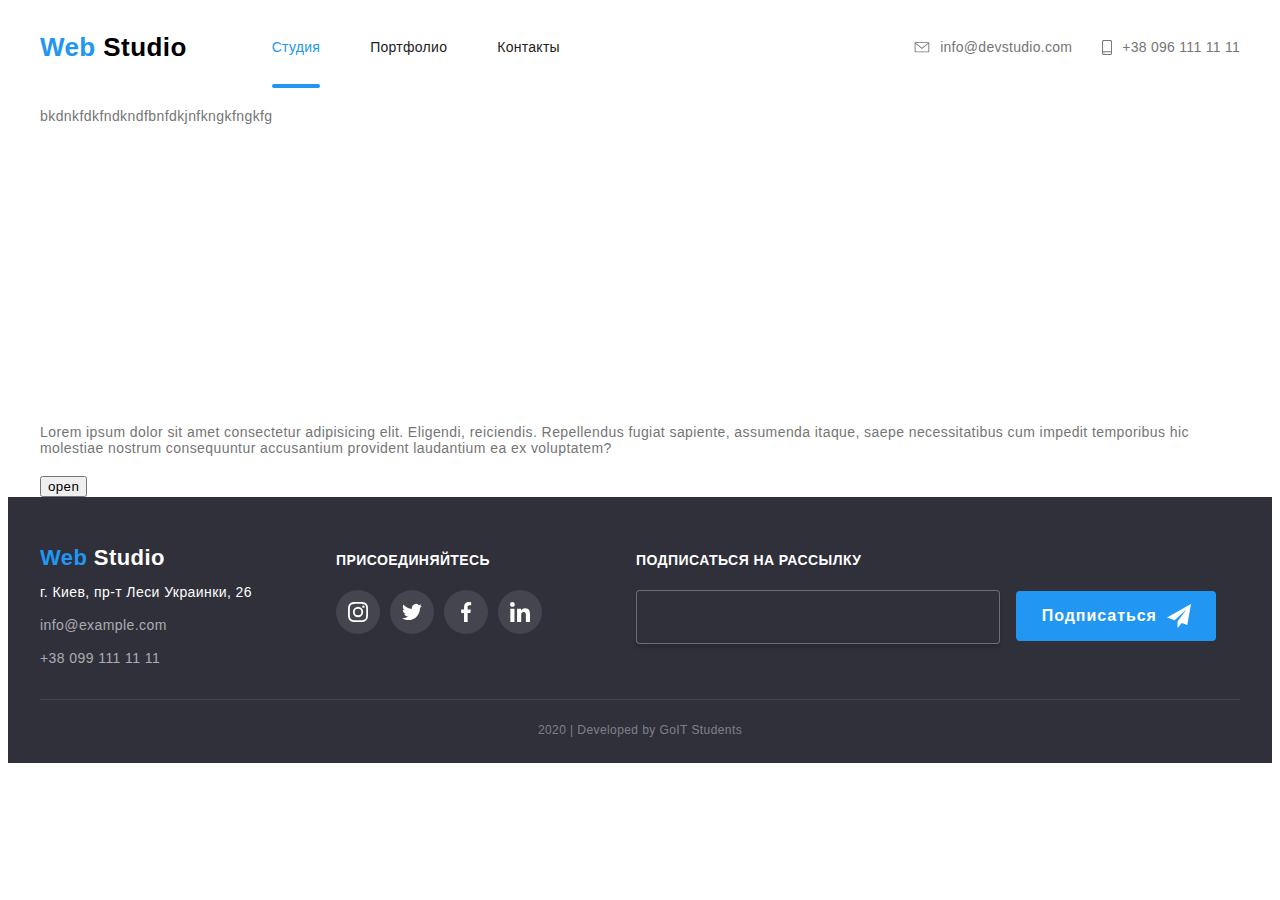
==== contact.html @ a4f5ba58 "modal-svg" ====
<!DOCTYPE html>
<html lang="en">
  <head>
    <meta charset="UTF-8" />
    <meta name="viewport" content="width=device-width, initial-scale=1.0" />
    <title>Document</title>
    <link rel="stylesheet" href="./css/contact.css" />
    <link rel="stylesheet" href="./css/style.css" />
  </head>
  <body>
    <header>
      <div class="container header-container">
        <nav class="header-nav">
          <a href="./index.html" class="link logo"><span>Web</span> Studio</a>
          <ul class="site-nav">
            <li><a href="./index.html" class="link current">Студия</a></li>
            <li><a href="./portfolio.html" class="link">Портфолио</a></li>
            <li><a href="./contact.html" class="link">Контакты</a></li>
          </ul>
        </nav>
        <ul class="auth-nav">
          <li>
            <a href="mailto:info@devstudio.com" class="link">
              <svg class="auth-nav-icon" width="16" height="11">
                <use href="./img/symbol-defs.svg#icon-envelope"></use>
              </svg>
              <span>info@devstudio.com</span>
            </a>
          </li>
          <li>
            <a href="tel:+380961111111" class="link">
              <svg class="auth-nav-icon" width="10" height="15">
                <use href="./img/symbol-defs.svg#icon-smartphone"></use>
              </svg>
              <span>+38 096 111 11 11</span>
            </a>
          </li>
        </ul>
      </div>
    </header>

    <section class="container">
      <p class="ppp">bkdnkfdkfndkndfbnfdkjnfkngkfngkfg</p>

      <p class="ppp">
        Lorem ipsum dolor sit amet consectetur adipisicing elit. Eligendi,
        reiciendis. Repellendus fugiat sapiente, assumenda itaque, saepe
        necessitatibus cum impedit temporibus hic molestiae nostrum consequuntur
        accusantium provident laudantium ea ex voluptatem?
      </p>

      <button data-modal-open>open</button>

      <div class="backdrop is-hidden" data-modal>
        <div class="modal">
          <form>
            <b>Оставьте свои данные, мы вам перезвоним</b>

            <div>
              <input type="text" name="name" id="name" class="modal-input" />
              <label for="name">Имя</label>
              <svg>
                <use href="././img/symbol-modal.svg#icon-modal-person"></use>
              </svg>
            </div>

            <div>
              <input type="tel" name="tel" id="tel" class="modal-input" />
              <label for="tel">Телефон</label>
              <svg>
                <use href="././img/symbol-modal.svg#icon-modal-phone"></use>
              </svg>
            </div>

            <div>
              <input type="email" name="email" id="email" class="modal-input" />
              <label for="email">Почта</label>
              <svg>
                <use href="././img/symbol-modal.svg#icon-modal-email"></use>
              </svg>
            </div>

            <textarea name="comment" id="comment" rows="10"></textarea>
            <label for="comment">Комментарий</label>

            <label class="agreement">
              <input type="checkbox" />
              <span>Соглашаюсь с рассылкой и принимаю </span>
              <a href="">Условия договора</a>
            </label>

            <button type="submit">Отправить</button>

            <button data-modal-close aria-label="закрыть">
              <svg>
                <use href="././img/symbol-modal.svg#icon-modal-close"></use>
              </svg>
            </button>
          </form>
        </div>
      </div>
    </section>

    <footer>
      <div class="container">
        <div class="company-address">
          <div class="box-address">
            <a href="./index.html" class="link logo"><span>Web</span> Studio</a>
            <address class="footer-address">
              <p>г. Киев, пр-т Леси Украинки, 26</p>
              <ul class="contact-list">
                <li>
                  <a href="mailto:info@example.com" class="link mail-footer"
                    >info@example.com</a
                  >
                </li>
                <li>
                  <a href="tel:+380991111111" class="link tel-footer"
                    >+38 099 111 11 11</a
                  >
                </li>
              </ul>
            </address>
          </div>
          <div class="box-socials">
            <p class="footer-promo">присоединяйтесь</p>
            <ul class="footer-socials">
              <li class="socials-item">
                <a href="">
                  <svg class="social-icon">
                    <use href="./img/symbol-defs.svg#icon-instagram"></use>
                  </svg>
                </a>
              </li>
              <li class="socials-item">
                <a href="">
                  <svg class="social-icon">
                    <use href="./img/symbol-defs.svg#icon-twitter"></use>
                  </svg>
                </a>
              </li>
              <li class="socials-item">
                <a href="">
                  <svg class="social-icon">
                    <use href="./img/symbol-defs.svg#icon-facebook"></use>
                  </svg>
                </a>
              </li>
              <li class="socials-item">
                <a href="">
                  <svg class="social-icon">
                    <use href="./img/symbol-defs.svg#icon-linkedin"></use>
                  </svg>
                </a>
              </li>
            </ul>
          </div>
          <form>
            <p class="footer-promo">подписаться на рассылку</p>
            <input type="text" class="form-input" />
            <button class="button">
              <div class="button-footer">
                <span>Подписаться</span>
                <svg class="icon-send" width="24px" height="24px">
                  <use href="./img/symbol-defs.svg#icon-send"></use>
                </svg>
              </div>
            </button>
          </form>
        </div>
        <p class="company-developer">2020 | Developed by GoIT Students</p>
      </div>
    </footer>

    <script src="./js/modal.js"></script>
  </body>
</html>
---- css/contact.css ----
body {
  box-sizing: border-box;
}

.ppp {
  padding: 0;
  margin: 20px 0px;
}

.container > p + p {
  margin-top: 300px;
}
---- css/style.css ----
:root {
  --primmary-text-color: #757575;
  --title-text-color: #212121;
  --secondary-title-color: #ffffff;
  --accent-color: #2196f3;
  --primary-bg-color: #ffffff;
  --secondary-bg-color: rgba(47, 48, 58, 0.8);
  --secondary-bg: #f5f4fa;
  --social-icon-color: #afb1b8;
}

body {
  background-color: var(--primary-bg-color);
  color: var(--primmary-text-color);
  font-family: Roboto, sans-serif;
  font-size: 14px;
  letter-spacing: 0.03em;
}

h1,
h2,
h3,
h4,
h5,
h6 {
  color: var(--title-text-color);
  font-size: inherit;
  margin-top: 0;
}

button {
  font-family: inherit;
  letter-spacing: 0.03em;
  cursor: pointer;
}

ul {
  list-style: none;
  margin-top: 0;
  margin-bottom: 0;
  padding-left: 0;
}

p {
  margin-top: 0;
  margin-bottom: 0;
}

img,
svg {
  display: block;
}

/* ссылки */
a {
  text-decoration: none;
}

.container {
  width: 1200px;
  margin-left: auto;
  margin-right: auto;
  padding-right: 15px;
  padding-left: 15px;
}

main .container {
  padding-top: 94px;
  padding-bottom: 94px;
}

/* хедер */
.header-container {
  display: flex;
  align-items: center;
}

.header-nav {
  display: flex;
  align-items: center;
}

.site-nav {
  display: flex;
}

.site-nav > li:not(:last-child) {
  margin-right: 50px;
}

.site-nav .link {
  display: block;
  padding-top: 32px;
  padding-bottom: 32px;

  color: var(--title-text-color);
  letter-spacing: 0.02em;
  font-weight: 500;
  line-height: 1.14;
}

.auth-nav {
  display: flex;
  margin-left: auto;
}

.auth-nav .link {
  color: var(--primmary-text-color);
  letter-spacing: 0.02em;
  font-weight: 500;
  line-height: 1.14;

  display: flex;
}

.auth-nav > li:not(:last-child) {
  margin-right: 30px;
}

.auth-nav-icon {
  margin-right: 10px;
  margin-top: auto;
  margin-bottom: auto;

  fill: var(--primmary-text-color);
  transition: fill 250ms cubic-bezier(0.4, 0, 0.2, 1);
}

.link {
  transition: color 250ms cubic-bezier(0.4, 0, 0.2, 1);
}

.link:hover,
.link:focus {
  color: var(--accent-color);
}

.link:hover .auth-nav-icon,
.link:focus .auth-nav-icon {
  fill: var(--accent-color);
}

.site-nav .link.current {
  color: var(--accent-color);
  position: relative;
}

.site-nav .link.current::after {
  content: "";
  display: block;
  width: 100%;
  height: 4px;
  background-color: var(--accent-color);
  border-radius: 2px;

  position: absolute;
  bottom: 0px;
}

/* стилизация лого */
.header-nav .logo {
  margin-right: 85px;
  padding-top: 24px;
  padding-bottom: 25px;
}

.logo {
  color: #000000;
  font-family: Raleway, sans-serif;
  font-weight: 700;
  font-size: 26px;
  line-height: 1.19;
}
.logo span {
  color: var(--accent-color);
}

/* герой */
.hero {
  background: var(--secondary-bg-color);
  background-image: linear-gradient(
      var(--secondary-bg-color),
      var(--secondary-bg-color)
    ),
    url(../img/hero-backgraund.jpg);
  background-size: cover;
  background-position: center;

  max-width: 1600px;
  height: 600px;
  margin-left: auto;
  margin-right: auto;
  padding-top: 200px;
}

.hero-title {
  color: var(--secondary-title-color);
  font-weight: 900;
  font-size: 44px;
  line-height: 1.36;
  letter-spacing: 0.06em;

  text-transform: uppercase;
  margin-bottom: 30px;
}

.button {
  color: var(--secondary-title-color);
  background-color: var(--accent-color);
  letter-spacing: 0.06em;
  font-weight: 700;
  font-size: 16px;
  line-height: 1.87;

  border-radius: 4px;
  padding: 10px;
  border: 0;
  min-width: 200px;
  min-height: 50px;
  text-align: center;
}

.hero-button {
  display: inline-block;
}

.hero-container {
  text-align: center;
  width: 646px;
  height: 200px;
  margin-left: auto;
  margin-right: auto;
}

/* section */
.section-title {
  font-weight: 700;
  font-size: 36px;
  line-height: 1.17;
  text-align: center;

  margin-bottom: 50px;
}

/* блок Особенности */
.features-list {
  display: flex;
}

.features-item {
  width: calc((100% - 3 * 30px) / 4);
}

.features-item:not(:last-child) {
  margin-right: 30px;
}

.features-div {
  background-color: var(--secondary-bg);
  padding: 25px 100px;
  margin-bottom: 30px;
  border-radius: 4px;
}

.features-icon {
  width: 70px;
  height: 70px;
  fill: var(--primmary-text-color);

  transition: fill 250ms cubic-bezier(0.4, 0, 0.2, 1);
}

.features-subtitle {
  font-weight: 700;
  line-height: 1.14;
  text-transform: uppercase;
  margin-bottom: 10px;
}

.features .text {
  line-height: 1.71;
}

.features > .container {
  border-bottom: 1px solid #ececec;
}

/* Чем мы занимаемся */
.doing-list {
  display: flex;
}

.doing-item {
  position: relative;

  width: calc((100% - 2 * 30px) / 3);
}

.doing-item:not(:last-child) {
  margin-right: 30px;
}

.doing-subtitle {
  position: absolute;
  bottom: 0px;
  width: 100%;

  color: var(--secondary-title-color);
  background-color: var(--secondary-bg-color);
  font-weight: 700;
  line-height: 1.14;
  text-align: center;
  text-transform: uppercase;
  margin: 0;
  padding-top: 28px;
  padding-bottom: 28px;
}

/* блок Наша команда, цвет унаследовал */
.team {
  background-color: var(--secondary-bg);
}

.team-name {
  font-weight: 500;
  font-size: 16px;
  line-height: 1.19;
  text-align: center;

  margin-bottom: 10px;
}

.team-position {
  font-size: 16px;
  line-height: 1.19;
  text-align: center;
  margin-bottom: 16px;
}

.team-item > img {
  margin-bottom: 30px;
}

.team-list {
  display: flex;
}

.team-item {
  width: calc((100% - 3 * 30px) / 4);
  background-color: var(--primary-bg-color);
  padding-bottom: 24px;
  border-radius: 4px;
  overflow: hidden;
  box-shadow: 0px 2px 1px rgba(0, 0, 0, 0.2), 0px 1px 1px rgba(0, 0, 0, 0.14),
    0px 1px 3px rgba(0, 0, 0, 0.12);
}

.team-item:not(:last-child) {
  margin-right: 30px;
}

.social-network {
  display: flex;
  justify-content: center;
}

.team-network > a {
  display: block;
  padding: 12px;

  border-radius: 50%;
  transition: background-color 250ms cubic-bezier(0.4, 0, 0.2, 1);
}

.team-network > a:hover,
.team-network > a:focus {
  background-color: var(--accent-color);
}

.team-network > a:hover .social-icon,
.team-network > a:focus .social-icon {
  fill: var(--primary-bg-color);
}

.social-icon {
  width: 20px;
  height: 20px;

  fill: var(--social-icon-color);
  transition: fill 250ms cubic-bezier(0.4, 0, 0.2, 1);
}

.team-network:not(:last-child) {
  margin-right: 10px;
}

.team-network:first-child {
  margin-left: 32px;
}

.team-network:last-child {
  margin-right: 32px;
}

/* блок Постоянные, клиенты цвет унаследовал */
.customer-list {
  display: flex;
}

.customer-item > a {
  display: flex;
  justify-content: center;
  align-items: center;

  border: 1px solid var(--social-icon-color);
  width: 170px;
  height: 90px;
  border-radius: 4px;

  fill: var(--social-icon-color);

  transition: border 250ms cubic-bezier(0.4, 0, 0.2, 1),
    fill 250ms cubic-bezier(0.4, 0, 0.2, 1);
}

/* .customer-icon {
  fill: var(--primmary-text-color);
  transition: fill 250ms cubic-bezier(0.4, 0, 0.2, 1);
} */

.customer-item > a:hover,
.customer-item > a:focus {
  border: 1px solid var(--accent-color);
  fill: var(--accent-color);
}

.customer-item:not(:last-child) {
  margin-right: 30px;
}

/* футер */
footer {
  background-color: #2f303a;
  color: var(--secondary-title-color);
}

footer .logo {
  color: var(--secondary-title-color);
  font-size: 22px;
  line-height: 1.18;
}

.footer-address {
  line-height: 1.71;
  font-style: normal;
}

.footer-address > p {
  margin-top: 10px;
  margin-bottom: 9px;
}

.contact-list > li:not(:last-child) {
  margin-bottom: 9px;
}

.mail-footer,
.tel-footer {
  color: rgba(255, 255, 255, 0.6);
  line-height: 1.71;
}

.box-address {
  margin-right: 84px;
}

.footer-promo {
  font-weight: 700;
  line-height: 1.14;
  text-transform: uppercase;
  margin-bottom: 21px;
}

.box-socials {
  margin-right: 94px;
}

.button-footer {
  font-weight: 900;
  display: flex;
  align-items: center;
  justify-content: center;
}

.company-developer {
  color: rgba(255, 255, 255, 0.4);
  font-size: 12px;
  line-height: 2;
  text-align: center;
  padding-top: 18px;
  padding-bottom: 21px;
}

.footer-socials {
  display: flex;
}

.socials-item > a {
  display: block;
  padding: 12px;
  background-color: rgba(255, 255, 255, 0.1);
  border-radius: 50%;

  transition: background-color 250ms cubic-bezier(0.4, 0, 0.2, 1);
}

.footer-socials .social-icon {
  fill: var(--secondary-title-color);
}

.socials-item > a:hover,
.socials-item > a:focus {
  background-color: var(--accent-color);
}

.socials-item:not(:last-child) {
  margin-right: 10px;
}

.company-address {
  display: flex;
  align-items: baseline;

  border-bottom: 1px solid rgba(255, 255, 255, 0.1);
  padding-top: 48px;
  padding-bottom: 28px;
}

.form-input {
  height: 50px;
  margin-right: 12px;
  width: 358px;

  border: 1px solid rgba(255, 255, 255, 0.3);
  box-shadow: 0px 4px 4px rgba(0, 0, 0, 0.15);
  border-radius: 4px;

  background-color: #2f303a;
}

.form-input[placeholder] {
  font-size: 16px;
  line-height: 1.25px;
  padding-left: 16px;

  letter-spacing: 0.03em;

  color: rgba(255, 255, 255, 0.6);
}

.icon-send {
  margin-left: 10px;
}

.subscription {
  display: flex;
}

/* Портфолио */
.portfolio-header {
  border-bottom: 1px solid #ececec;
}

/* фильтр */
.filter {
  display: flex;
  justify-content: center;
}

.filter-li:not(:last-child) {
  margin-right: 8px;
}

.portfolio-filter {
  margin-bottom: 50px;
}

.filter-button {
  background-color: var(--secondary-bg);
  color: var(--title-text-color);
  font-weight: 500;
  font-size: 16px;
  line-height: 1.63;

  padding: 6px 22px;
  border: 0;
  border-radius: 4px;

  transition: background-color 250ms cubic-bezier(0.4, 0, 0.2, 1),
    color 250ms cubic-bezier(0.4, 0, 0.2, 1);
}

.filter-button:hover,
.filter-button:focus {
  background-color: var(--accent-color);
  color: var(--secondary-title-color);
}

/*  */

.card-content {
  padding: 20px 24px;
  border-right: 1px solid #eeeeee;
  border-bottom: 1px solid #eeeeee;
  border-left: 1px solid #eeeeee;
  /* border-bottom-right-radius: 5px;
  border-bottom-left-radius: 5px; 
  в новом макете нет заокругления*/
}

.works-title {
  letter-spacing: 0.06em;
  font-weight: 700;
  font-size: 18px;
  line-height: 2;
  margin-bottom: 4px;
}

.works-type {
  font-size: 16px;
  line-height: 1.88;
  color: var(--primmary-text-color);
}

.works-desc {
  position: absolute;
  top: 0;

  color: var(--primary-bg-color);
  background-color: rgba(33, 150, 243, 0.9);
  height: 100%;
  width: 100%;

  font-size: 18px;
  line-height: 1.56;
  padding: 63px 24px;

  transform: translateY(100%);
  transition: transform 250ms cubic-bezier(0.4, 0, 0.2, 1);
}

.works-item > a:hover .works-desc,
.works-item > a:focus .works-desc {
  transform: translateY(0);
}

.works-item {
  width: calc((100% - 2 * 30px) / 3);
  /* border-radius: 5px;
  overflow: hidden; 
  убрал так как почему-то overflow мешал ховеру и фокусу. И во вторых на новом макете нет заокруглений*/
}

.works-item > a {
  display: block;

  transition: box-shadow 250ms cubic-bezier(0.4, 0, 0.2, 1);
}

.works-item > a:hover,
.works-item > a:focus {
  box-shadow: 1px 4px 6px rgba(0, 0, 0, 0.16), 0px 4px 4px rgba(0, 0, 0, 0.06),
    0px 1px 1px rgba(0, 0, 0, 0.12);
}

.works-hover {
  position: relative;
  overflow: hidden;
}

.works-item:not(:nth-child(3n)) {
  margin-right: 30px;
}

.works-item:not(:nth-last-child(-n + 3)) {
  margin-bottom: 30px;
}

.works-list {
  display: flex;
  flex-wrap: wrap;
}

/* временно убрать так, чтобы не мишало визуально */
.features .section-title,
.main-portfolio .section-title {
  display: none;
}

.backdrop {
  position: fixed;
  top: 0;
  left: 0;
  width: 100%;
  height: 100%;
  background-color: rgba(0, 0, 0, 0.2);

  opacity: 1;
  transition: opacity 250ms cubic-bezier(0.4, 0, 0.2, 1);
}

.backdrop.is-hidden {
  opacity: 0;
  pointer-events: none;
}

.backdrop.is-hidden .modal {
  transform: translate(-50%, -50%) scale(0.8);
}

.modal {
  position: absolute;
  top: 50%;
  left: 50%;

  width: 528px;
  height: 581px;

  background: #ffffff;
  box-shadow: 0px 2px 1px rgba(0, 0, 0, 0.2), 0px 1px 1px rgba(0, 0, 0, 0.14),
    0px 1px 3px rgba(0, 0, 0, 0.12);
  border-radius: 4px;

  transform: translate(-50%, -50%) scale(1);
  transition: transform 250ms cubic-bezier(0.4, 0, 0.2, 1);
}

.modal-input {
  display: block;
}

#comment {
  display: block;
}

.modal ~ button {
  display: block;
}

label[for="comment"] {
  display: block;
}

.agreement {
  display: block;
}

.agreement a {
  text-decoration: underline;
  color: var(--accent-color);
}
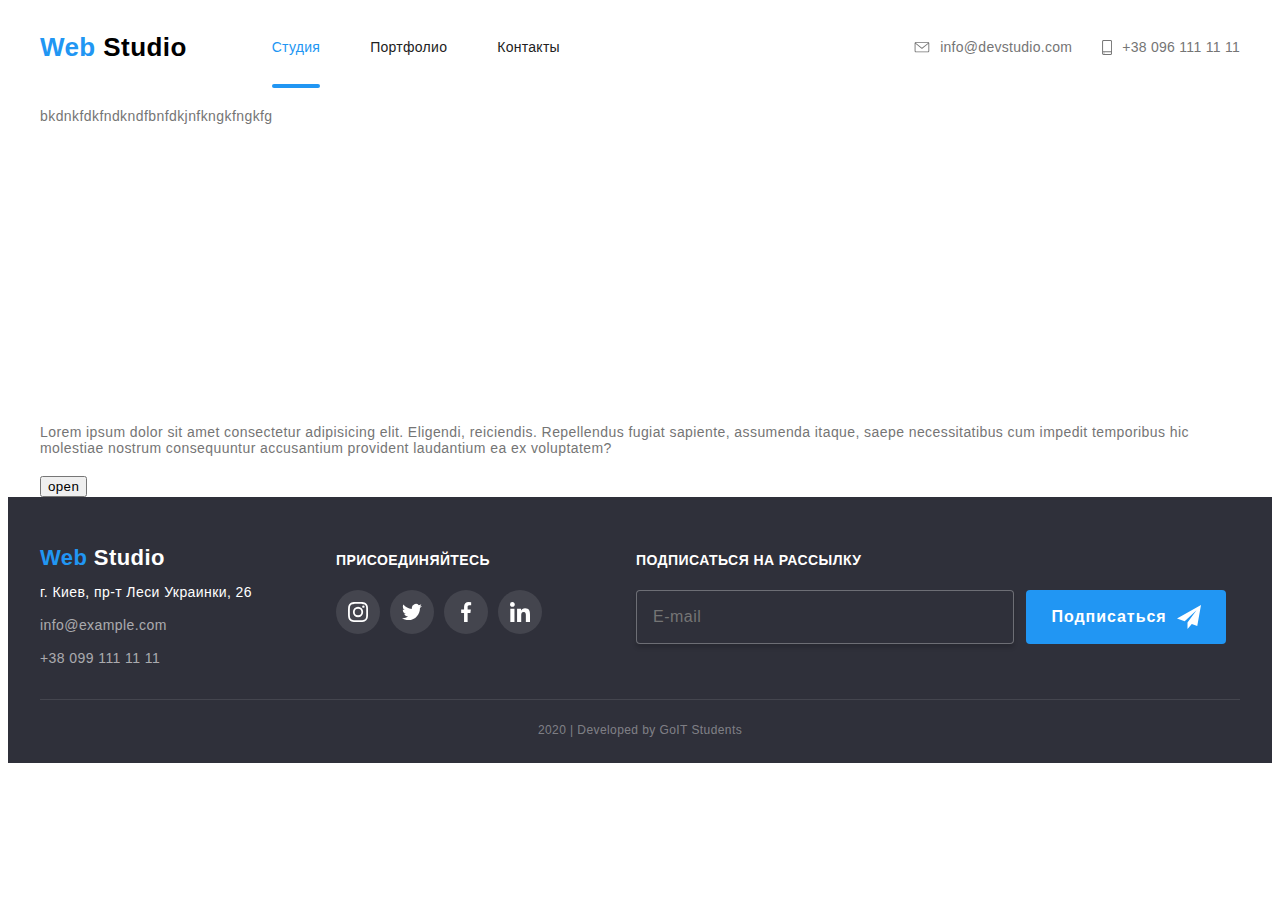
==== commit 2e9c174a: "footer" ====
--- a/contact.html
+++ b/contact.html
@@ -59,7 +59,7 @@
             <div>
               <input type="text" name="name" id="name" class="modal-input" />
               <label for="name">Имя</label>
-              <svg>
+              <svg class="modal-svg">
                 <use href="././img/symbol-modal.svg#icon-modal-person"></use>
               </svg>
             </div>
@@ -67,7 +67,7 @@
             <div>
               <input type="tel" name="tel" id="tel" class="modal-input" />
               <label for="tel">Телефон</label>
-              <svg>
+              <svg class="modal-svg">
                 <use href="././img/symbol-modal.svg#icon-modal-phone"></use>
               </svg>
             </div>
@@ -75,7 +75,7 @@
             <div>
               <input type="email" name="email" id="email" class="modal-input" />
               <label for="email">Почта</label>
-              <svg>
+              <svg class="modal-svg">
                 <use href="././img/symbol-modal.svg#icon-modal-email"></use>
               </svg>
             </div>
@@ -91,7 +91,7 @@
 
             <button type="submit">Отправить</button>
 
-            <button data-modal-close aria-label="закрыть">
+            <button data-modal-close aria-label="закрыть" class="close">
               <svg>
                 <use href="././img/symbol-modal.svg#icon-modal-close"></use>
               </svg>
@@ -157,15 +157,17 @@
           </div>
           <form>
             <p class="footer-promo">подписаться на рассылку</p>
-            <input type="text" class="form-input" />
-            <button class="button">
-              <div class="button-footer">
-                <span>Подписаться</span>
-                <svg class="icon-send" width="24px" height="24px">
-                  <use href="./img/symbol-defs.svg#icon-send"></use>
-                </svg>
-              </div>
-            </button>
+            <div class="subscription">
+              <input type="email" class="form-input" placeholder="E-mail" />
+              <button class="button">
+                <div class="button-footer">
+                  <span>Подписаться</span>
+                  <svg class="icon-send" width="24px" height="24px">
+                    <use href="./img/symbol-defs.svg#icon-send"></use>
+                  </svg>
+                </div>
+              </button>
+            </div>
           </form>
         </div>
         <p class="company-developer">2020 | Developed by GoIT Students</p>
--- a/css/style.css
+++ b/css/style.css
@@ -735,7 +735,7 @@
   transition: transform 250ms cubic-bezier(0.4, 0, 0.2, 1);
 }
 
-.modal-input {
+/* .modal-input {
   display: block;
 }
 
@@ -753,9 +753,19 @@
 
 .agreement {
   display: block;
-}
+} */
 
 .agreement a {
   text-decoration: underline;
   color: var(--accent-color);
 }
+
+.modal-svg {
+  width: 18px;
+  height: 18px;
+}
+
+.close {
+  width: 30px;
+  height: 30px;
+}
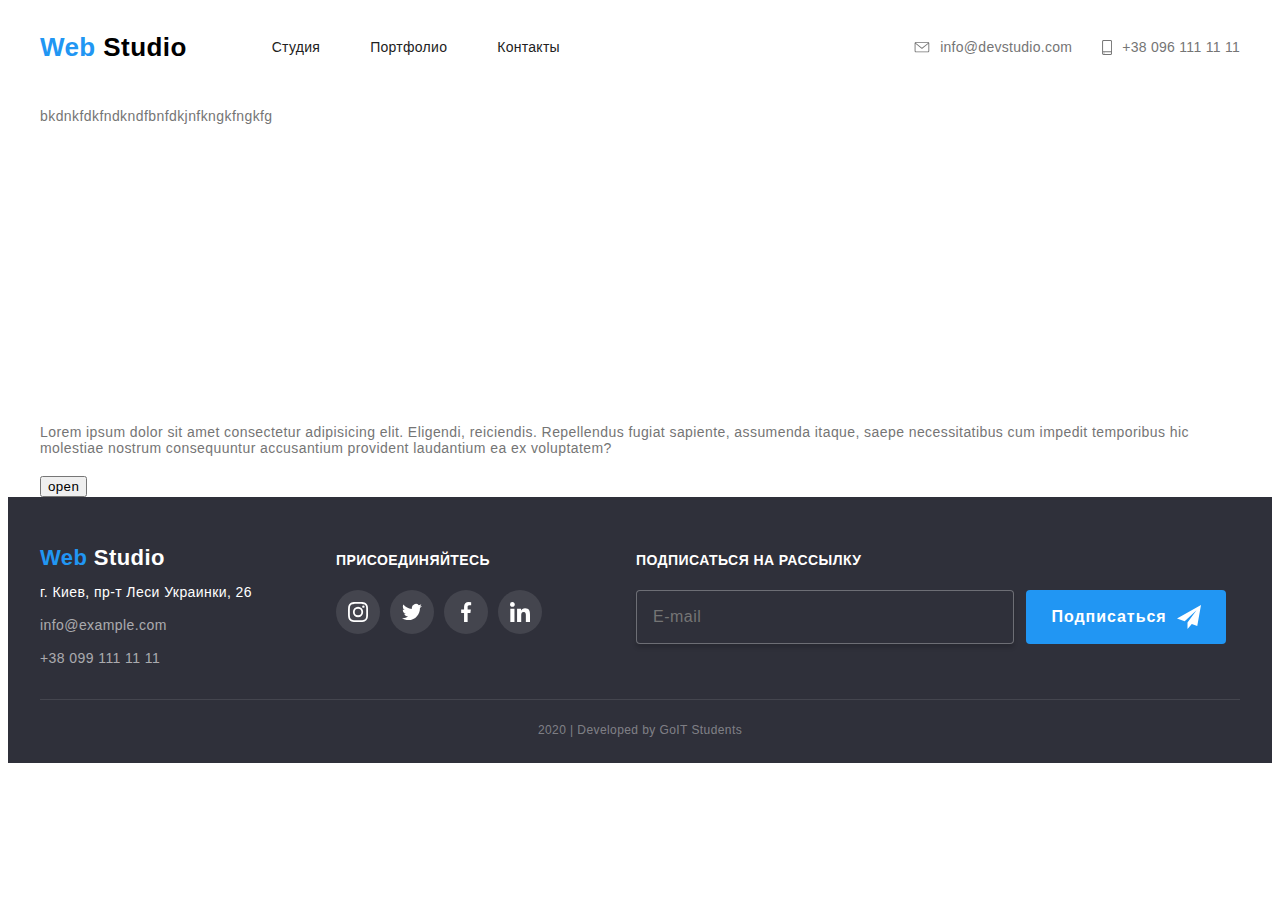
==== commit 67d73605: "contact" ====
--- a/contact.html
+++ b/contact.html
@@ -13,9 +13,9 @@
         <nav class="header-nav">
           <a href="./index.html" class="link logo"><span>Web</span> Studio</a>
           <ul class="site-nav">
-            <li><a href="./index.html" class="link current">Студия</a></li>
+            <li><a href="./index.html" class="link">Студия</a></li>
             <li><a href="./portfolio.html" class="link">Портфолио</a></li>
-            <li><a href="./contact.html" class="link">Контакты</a></li>
+            <li><a href="./contact.html" class="link" current>Контакты</a></li>
           </ul>
         </nav>
         <ul class="auth-nav">
@@ -49,56 +49,7 @@
         accusantium provident laudantium ea ex voluptatem?
       </p>
 
-      <button data-modal-open>open</button>
-
-      <div class="backdrop is-hidden" data-modal>
-        <div class="modal">
-          <form>
-            <b>Оставьте свои данные, мы вам перезвоним</b>
-
-            <div>
-              <input type="text" name="name" id="name" class="modal-input" />
-              <label for="name">Имя</label>
-              <svg class="modal-svg">
-                <use href="././img/symbol-modal.svg#icon-modal-person"></use>
-              </svg>
-            </div>
-
-            <div>
-              <input type="tel" name="tel" id="tel" class="modal-input" />
-              <label for="tel">Телефон</label>
-              <svg class="modal-svg">
-                <use href="././img/symbol-modal.svg#icon-modal-phone"></use>
-              </svg>
-            </div>
-
-            <div>
-              <input type="email" name="email" id="email" class="modal-input" />
-              <label for="email">Почта</label>
-              <svg class="modal-svg">
-                <use href="././img/symbol-modal.svg#icon-modal-email"></use>
-              </svg>
-            </div>
-
-            <textarea name="comment" id="comment" rows="10"></textarea>
-            <label for="comment">Комментарий</label>
-
-            <label class="agreement">
-              <input type="checkbox" />
-              <span>Соглашаюсь с рассылкой и принимаю </span>
-              <a href="">Условия договора</a>
-            </label>
-
-            <button type="submit">Отправить</button>
-
-            <button data-modal-close aria-label="закрыть" class="close">
-              <svg>
-                <use href="././img/symbol-modal.svg#icon-modal-close"></use>
-              </svg>
-            </button>
-          </form>
-        </div>
-      </div>
+      <button>open</button>
     </section>
 
     <footer>
@@ -173,7 +124,5 @@
         <p class="company-developer">2020 | Developed by GoIT Students</p>
       </div>
     </footer>
-
-    <script src="./js/modal.js"></script>
   </body>
 </html>
--- a/css/style.css
+++ b/css/style.css
@@ -7,6 +7,9 @@
   --secondary-bg-color: rgba(47, 48, 58, 0.8);
   --secondary-bg: #f5f4fa;
   --social-icon-color: #afb1b8;
+
+  --transition-cubic: cubic-bezier(0.4, 0, 0.2, 1);
+  --transition-time: 250ms;
 }
 
 body {
@@ -697,6 +700,7 @@
   display: none;
 }
 
+/* modal + backdrop */
 .backdrop {
   position: fixed;
   top: 0;
@@ -723,8 +727,9 @@
   top: 50%;
   left: 50%;
 
-  width: 528px;
-  height: 581px;
+  min-width: 528px;
+  min-height: 581px;
+  padding: 40px;
 
   background: #ffffff;
   box-shadow: 0px 2px 1px rgba(0, 0, 0, 0.2), 0px 1px 1px rgba(0, 0, 0, 0.14),
@@ -735,37 +740,191 @@
   transition: transform 250ms cubic-bezier(0.4, 0, 0.2, 1);
 }
 
-/* .modal-input {
-  display: block;
+.modal-title {
+  width: 100%;
+  display: inline-block;
+  padding: 0;
+  margin-bottom: 30px;
+  font-weight: bold;
+  font-size: 20px;
+  line-height: 1.15;
+  text-align: center;
+  color: var(--title-text-color);
+}
+
+.modal-item {
+  position: relative;
+  margin-bottom: 28px;
+}
+
+.modal-input {
+  width: 100%;
+  height: 40px;
+  padding: 12px 16px 12px 42px;
+  border: 1px solid rgba(33, 33, 33, 0.2);
+  border-radius: 4px;
+
+  transition: border-color 250ms cubic-bezier(0.4, 0, 0.2, 1);
+}
+
+.modal-input:focus {
+  outline: none;
+  border-color: var(--accent-color);
+}
+
+.modal-label {
+  position: absolute;
+  top: 50%;
+  left: 42px;
+  transform: translateY(-50%);
+  transition: transform 250ms cubic-bezier(0.4, 0, 0.2, 1),
+    color 250ms cubic-bezier(0.4, 0, 0.2, 1);
+}
+
+.modal-input:focus + .modal-label,
+.modal-input:not(:placeholder-shown) + .modal-label {
+  color: var(--accent-color);
+  transform: translate(-26px, -40px);
+}
+
+.modal-svg {
+  position: absolute;
+  top: 50%;
+  left: 16px;
+  transform: translateY(-50%);
+
+  width: 18px;
+  height: 18px;
+
+  transition: fill 250ms var(--transition-cubic),
+    color 250ms var(--transition-cubic);
+}
+
+.modal-input:focus ~ .modal-svg {
+  /* color: var(--accent-color); */
+  fill: var(--accent-color);
+}
+
+.modal-item > .modal-label,
+.modal-textarea > label {
+  font-weight: normal;
+  font-size: 14px;
+  line-height: 1.14;
+  letter-spacing: 0.01em;
+  color: var(--primmary-text-color);
+}
+
+.modal-textarea > label {
+  position: absolute;
+  top: 12px;
+  left: 16px;
+
+  transition: transform 250ms var(--transition-cubic),
+    color 250ms var(--transition-cubic);
+}
+
+.modal-textarea {
+  position: relative;
+  margin-bottom: 20px;
 }
 
 #comment {
-  display: block;
-}
-
-.modal ~ button {
-  display: block;
-}
-
-label[for="comment"] {
-  display: block;
+  resize: none;
+  width: 100%;
+  padding: 12px 16px;
+  border: 1px solid rgba(33, 33, 33, 0.2);
+  border-radius: 4px;
+
+  transition: border-color 250ms var(--transition-cubic);
+}
+
+#comment:focus {
+  outline: none;
+  border-color: var(--accent-color);
+}
+
+#comment:focus + label,
+#comment:not(:placeholder-shown) + label {
+  color: var(--accent-color);
+  transform: translateY(-32px);
 }
 
 .agreement {
-  display: block;
-} */
+  display: flex;
+  align-items: center;
+  margin-bottom: 30px;
+}
+
+.agreement-input {
+  position: absolute;
+  width: 1px;
+  height: 1px;
+  margin: -1px;
+  border: 0;
+  padding: 0;
+  clip: rect(0 0 0 0);
+  overflow: hidden;
+}
+
+.agreement-input:checked + .chek {
+  background-color: var(--accent-color);
+  background-image: url("../img/icon-check.svg");
+  background-size: contain;
+  background-origin: border-box;
+  border-color: transparent;
+}
+
+.chek {
+  width: 16px;
+  height: 15px;
+  border: 2px solid var(--title-text-color);
+  border-radius: 4px;
+}
+
+.chek + span {
+  padding-left: 8px;
+}
 
 .agreement a {
   text-decoration: underline;
   color: var(--accent-color);
 }
 
-.modal-svg {
-  width: 18px;
-  height: 18px;
-}
-
-.close {
+.modal-submit {
+  display: block;
+  margin-left: auto;
+  margin-right: auto;
+  box-shadow: 0px 4px 4px rgba(0, 0, 0, 0.15);
+
+  transition: background 250ms var(--transition-cubic);
+}
+
+.modal-submit:focus,
+.modal-submit:hover {
+  background: #188ce8;
+}
+
+.modal-close {
+  position: absolute;
+  top: 8px;
+  right: 8px;
+  padding: 0;
+  margin: 0;
   width: 30px;
   height: 30px;
-}
+
+  border: none;
+  background: none;
+}
+
+.close-svg {
+  width: 30px;
+  height: 30px;
+
+  transition: --color2 250ms var(--transition-cubic);
+}
+
+.modal-close:focus > .close-svg,
+.modal-close:hover > .close-svg {
+  --color2: var(--accent-color);
+}
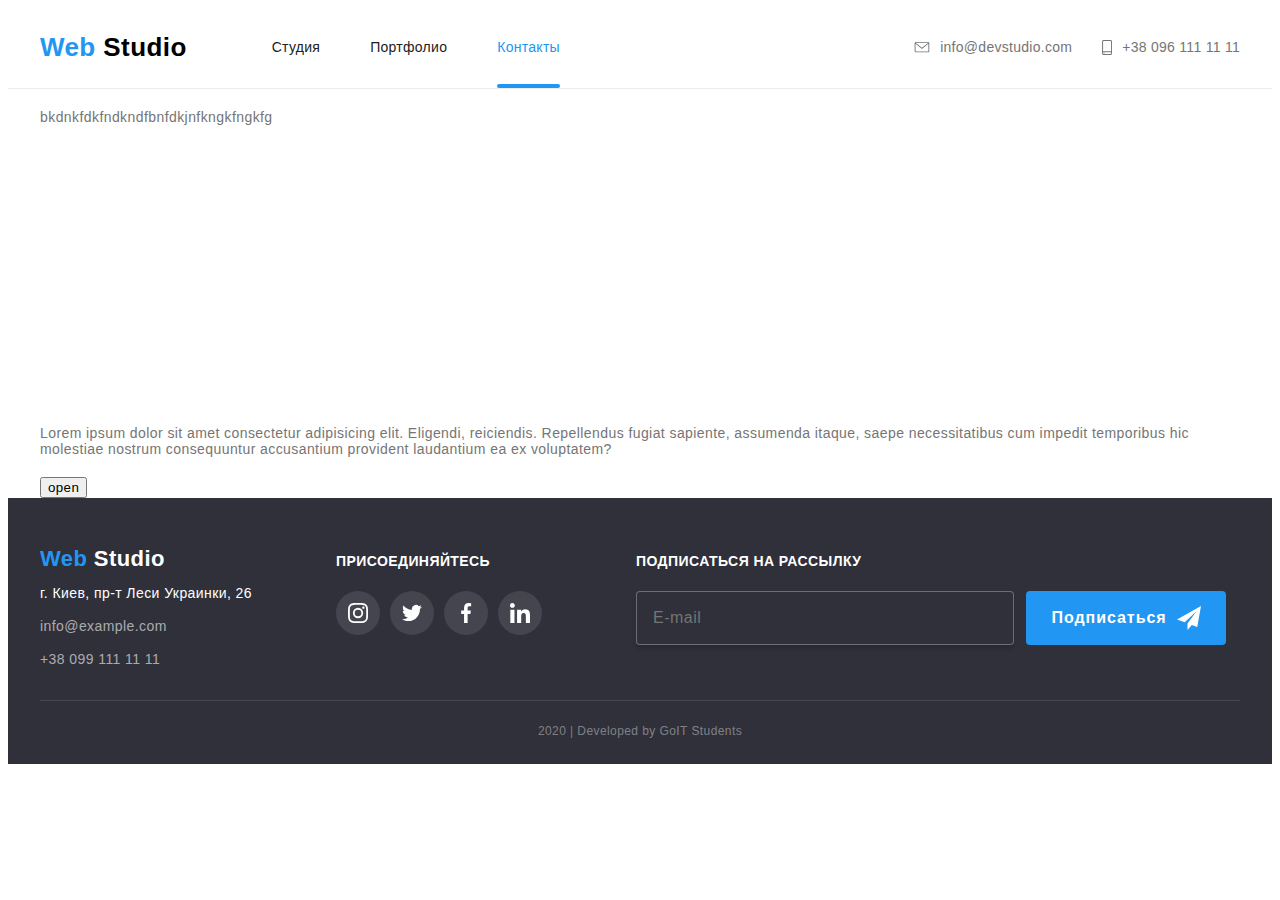
==== commit df92d0a7: "contact" ====
--- a/contact.html
+++ b/contact.html
@@ -8,14 +8,14 @@
     <link rel="stylesheet" href="./css/style.css" />
   </head>
   <body>
-    <header>
+    <header class="contact-header">
       <div class="container header-container">
         <nav class="header-nav">
           <a href="./index.html" class="link logo"><span>Web</span> Studio</a>
           <ul class="site-nav">
             <li><a href="./index.html" class="link">Студия</a></li>
             <li><a href="./portfolio.html" class="link">Портфолио</a></li>
-            <li><a href="./contact.html" class="link" current>Контакты</a></li>
+            <li><a href="./contact.html" class="link current">Контакты</a></li>
           </ul>
         </nav>
         <ul class="auth-nav">
--- a/css/style.css
+++ b/css/style.css
@@ -570,7 +570,8 @@
 }
 
 /* Портфолио */
-.portfolio-header {
+.portfolio-header,
+.contact-header {
   border-bottom: 1px solid #ececec;
 }
 
